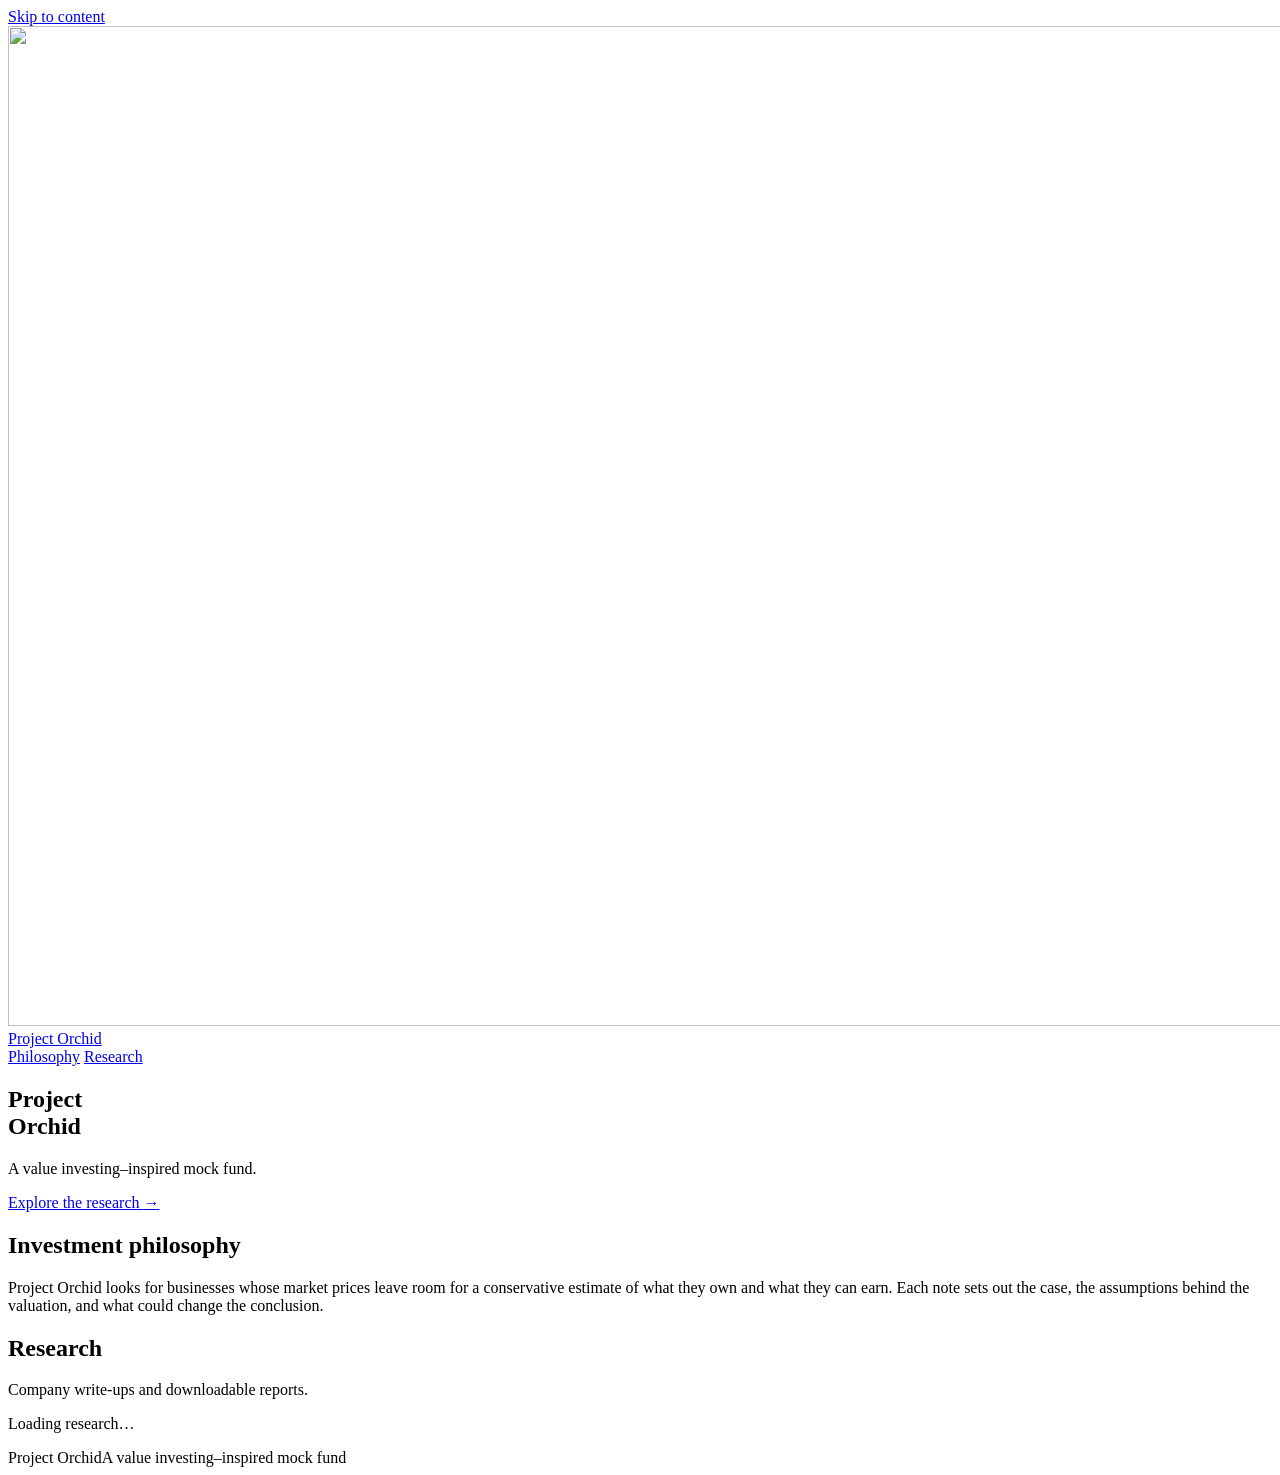
==== index.html @ 011234e9 "Add files via upload Add Project Orchid website" ====
<!doctype html>
<html lang="en">
<head>
  <meta charset="utf-8">
  <meta name="viewport" content="width=device-width, initial-scale=1">
  <meta name="description" content="Project Orchid is a value investing–inspired mock fund. Explore its philosophy and equity research.">
  <meta name="theme-color" content="#110d15">
  <title>Project Orchid</title>
  <link rel="stylesheet" href="./assets/style.css">
  <script src="./assets/site.js" defer></script>
  <script src="./assets/orchid.js" defer></script>
</head>
<body>
  <a class="skip-link" href="#main">Skip to content</a>
  <div class="home-stage">
    <div class="hero-art" aria-hidden="true">
      <img id="orchid-image" src="./assets/orchid.webp" width="1400" height="1000" alt="" fetchpriority="high">
      <canvas id="orchid-canvas" hidden></canvas>
    </div>
    <header class="site-header wrap">
      <a class="wordmark" href="./">Project Orchid</a>
      <nav aria-label="Main navigation">
        <a href="#philosophy">Philosophy</a>
        <a href="#research">Research</a>
      </nav>
    </header>
    <main id="main">
      <section class="hero wrap" aria-labelledby="hero-title">
        <div class="hero-copy">
          <h1 id="hero-title">Project<br>Orchid</h1>
          <p>A value investing–inspired mock fund.</p>
          <a class="button" href="#research">Explore the research <span aria-hidden="true">→</span></a>
        </div>
      </section>
      <section id="philosophy" class="philosophy wrap" aria-labelledby="philosophy-title">
        <h2 id="philosophy-title">Investment philosophy</h2>
        <p>Project Orchid looks for businesses whose market prices leave room for a conservative estimate of what they own and what they can earn. Each note sets out the case, the assumptions behind the valuation, and what could change the conclusion.</p>
      </section>
      <section id="research" class="research wrap" aria-labelledby="research-title">
        <h2 id="research-title">Research</h2>
        <p class="section-intro">Company write-ups and downloadable reports.</p>
        <div id="research-list" class="research-list" aria-live="polite">
          <p class="status">Loading research…</p>
        </div>
        <noscript><p>Enable JavaScript to open the research library.</p></noscript>
      </section>
    </main>
  </div>
  <footer class="site-footer wrap"><span>Project Orchid</span><span>A value investing–inspired mock fund</span></footer>
</body>
</html>
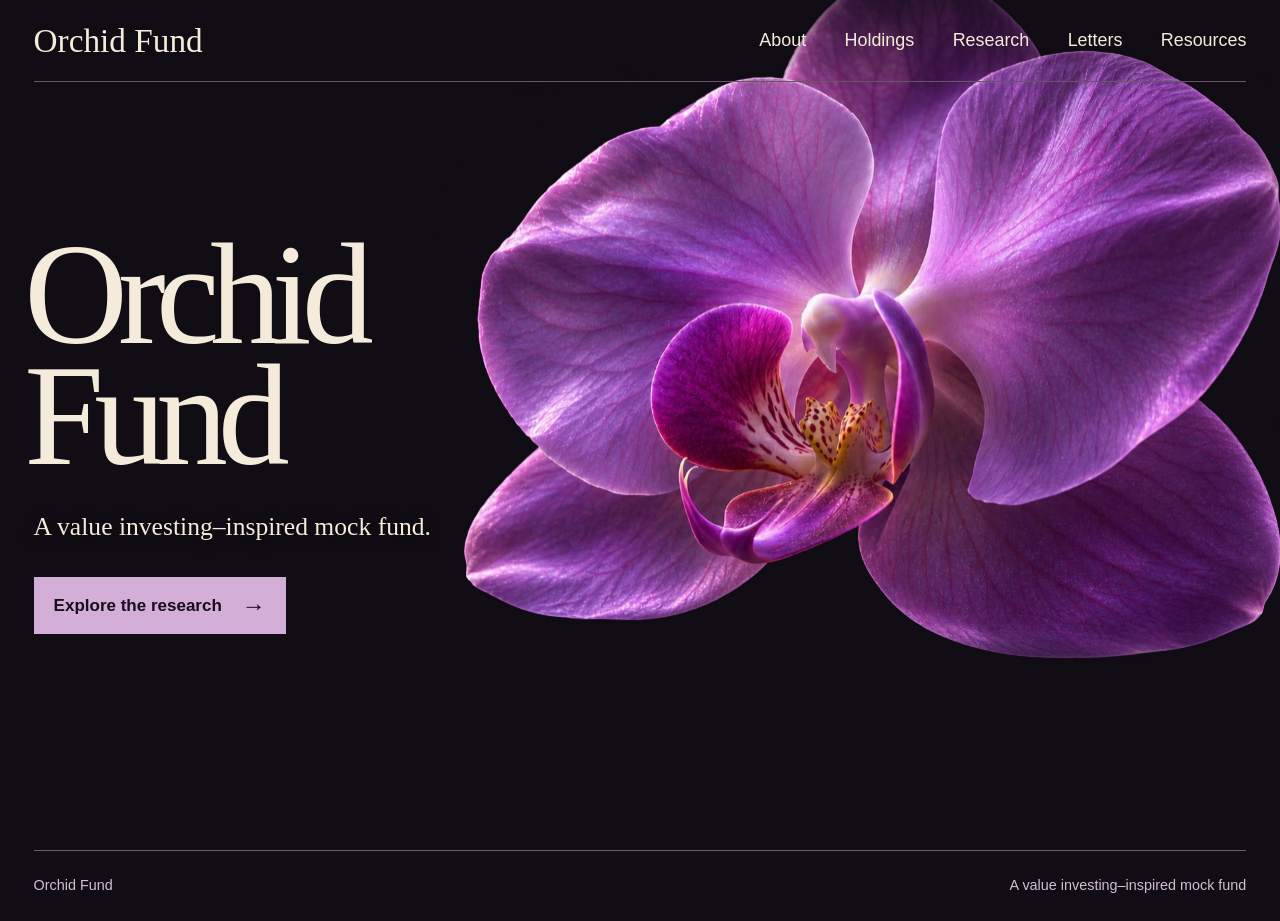
==== commit 92c9f016: "Add files via upload" ====
--- a/index.html
+++ b/index.html
@@ -3,11 +3,11 @@
 <head>
   <meta charset="utf-8">
   <meta name="viewport" content="width=device-width, initial-scale=1">
-  <meta name="description" content="Project Orchid is a value investing–inspired mock fund. Explore its philosophy and equity research.">
+  <meta name="description" content="Orchid Fund is a value investing–inspired mock fund.">
   <meta name="theme-color" content="#110d15">
-  <title>Project Orchid</title>
+  <title>Orchid Fund</title>
   <link rel="stylesheet" href="./assets/style.css">
-  <script src="./assets/site.js" defer></script>
+  <link rel="stylesheet" href="./orchid-fund.css">
   <script src="./assets/orchid.js" defer></script>
 </head>
 <body>
@@ -17,35 +17,29 @@
       <img id="orchid-image" src="./assets/orchid.webp" width="1400" height="1000" alt="" fetchpriority="high">
       <canvas id="orchid-canvas" hidden></canvas>
     </div>
-    <header class="site-header wrap">
-      <a class="wordmark" href="./">Project Orchid</a>
-      <nav aria-label="Main navigation">
-        <a href="#philosophy">Philosophy</a>
-        <a href="#research">Research</a>
-      </nav>
-    </header>
+  <header class="site-header fund-header wrap">
+    <a class="wordmark" href="./">Orchid Fund</a>
+    <nav aria-label="Main navigation">
+        <a href="./about.html">About</a>
+        <a href="./holdings.html">Holdings</a>
+        <a href="./research.html">Research</a>
+        <a href="./letters.html">Letters</a>
+        <a href="./resources.html">Resources</a>
+    </nav>
+  </header>
     <main id="main">
       <section class="hero wrap" aria-labelledby="hero-title">
         <div class="hero-copy">
-          <h1 id="hero-title">Project<br>Orchid</h1>
+          <h1 id="hero-title">Orchid<br>Fund</h1>
           <p>A value investing–inspired mock fund.</p>
-          <a class="button" href="#research">Explore the research <span aria-hidden="true">→</span></a>
+          <a class="button" href="./research.html">Explore the research <span aria-hidden="true">→</span></a>
         </div>
-      </section>
-      <section id="philosophy" class="philosophy wrap" aria-labelledby="philosophy-title">
-        <h2 id="philosophy-title">Investment philosophy</h2>
-        <p>Project Orchid looks for businesses whose market prices leave room for a conservative estimate of what they own and what they can earn. Each note sets out the case, the assumptions behind the valuation, and what could change the conclusion.</p>
-      </section>
-      <section id="research" class="research wrap" aria-labelledby="research-title">
-        <h2 id="research-title">Research</h2>
-        <p class="section-intro">Company write-ups and downloadable reports.</p>
-        <div id="research-list" class="research-list" aria-live="polite">
-          <p class="status">Loading research…</p>
-        </div>
-        <noscript><p>Enable JavaScript to open the research library.</p></noscript>
       </section>
     </main>
   </div>
-  <footer class="site-footer wrap"><span>Project Orchid</span><span>A value investing–inspired mock fund</span></footer>
+
+  <footer class="site-footer wrap">
+    <span>Orchid Fund</span><span>A value investing–inspired mock fund</span>
+  </footer>
 </body>
 </html>
--- a/assets/style.css
+++ b/assets/style.css
@@ -0,0 +1,99 @@
+:root {
+  color-scheme: dark;
+  --bg: #110d15;
+  --paper: #f5ebdb;
+  --muted: #d1bed2;
+  --lilac: #d3afd7;
+  --rule: #705c74;
+  --serif: "Instrument Serif", "Times New Roman", serif;
+  --sans: "Instrument Sans", Arial, sans-serif;
+}
+*, *::before, *::after { box-sizing: border-box; }
+html { scroll-behavior: smooth; }
+body { margin: 0; background: var(--bg); color: var(--paper); font: 17px/1.5 var(--sans); }
+body:has(.report) { display: flex; flex-direction: column; min-height: 100svh; }
+a { color: inherit; text-underline-offset: .25em; }
+a:focus-visible { outline: 2px solid #fff; outline-offset: 5px; }
+[hidden] { display: none !important; }
+.skip-link { position: fixed; z-index: 5; top: 8px; left: 12px; background: var(--paper); color: var(--bg); padding: 10px; transform: translateY(-150%); }
+.skip-link:focus { transform: none; }
+.wrap { width: min(100% - 5.25vw, 94rem); margin-inline: auto; }
+.site-header { min-height: 82px; position: relative; z-index: 1; display: flex; align-items: center; justify-content: space-between; gap: 1rem; border-bottom: 1px solid var(--rule); }
+.wordmark { font: 400 clamp(1.38rem, 2.6vw, 2.15rem)/1 var(--serif); text-decoration: none; }
+.site-header nav { display: flex; gap: clamp(1rem, 4.4vw, 4rem); }
+.site-header nav a { text-decoration: none; font-size: clamp(.88rem, 1.4vw, 1.15rem); }
+.site-header nav a:hover, .site-header nav a[aria-current] { color: var(--lilac); }
+.home-stage { position: relative; isolation: isolate; overflow: hidden; }
+.hero-art { position: absolute; z-index: -1; pointer-events: none; top: -7vw; right: -12vw; width: min(87vw, 95rem); aspect-ratio: 1.4; mask-image: linear-gradient(to right, transparent, #000 13%), linear-gradient(to top, transparent, #000 11%); mask-composite: intersect; }
+.hero-art img, .hero-art canvas { width: 100%; height: 100%; display: block; position: absolute; inset: 0; object-fit: contain; }
+.hero { min-height: clamp(35rem, 60vw, 54rem); display: grid; align-items: center; position: relative; }
+.hero-copy { max-width: 38rem; padding-block: 2rem 6rem; }
+h1, h2, h3, p { margin-top: 0; }
+h1, h2, h3 { font-family: var(--serif); font-weight: 400; }
+.hero h1 { margin: 0 0 .23em -.065em; font-size: clamp(5.4rem, 11.2vw, 11rem); letter-spacing: -.068em; line-height: .85; }
+.hero p { font: 400 clamp(1.3rem, 2vw, 2rem)/1.35 var(--serif); margin-bottom: 2rem; text-shadow: 0 2px 16px var(--bg); }
+.button { display: inline-flex; align-items: center; justify-content: space-between; gap: 1.25rem; padding: 1rem 1.25rem; background: var(--lilac); color: #170d1c; text-decoration: none; font-weight: 600; transition: background .2s; }
+.button:hover { background: #eed6ef; }
+.button span { font-size: 1.4em; line-height: 1; }
+.philosophy, .research, .site-footer { border-top: 1px solid var(--rule); }
+.philosophy { display: grid; grid-template-columns: 1fr 1fr; gap: clamp(1rem, 4vw, 4rem); padding-block: clamp(2rem, 5vw, 5rem); }
+.philosophy h2, .research h2, .report-body h2 { font-size: clamp(2.7rem, 5.2vw, 5rem); letter-spacing: -.05em; line-height: .95; margin-bottom: 1rem; }
+.philosophy p, .section-intro, .report-body p { color: var(--muted); max-width: 58ch; margin-bottom: 0; }
+.research { padding-block: clamp(2.5rem, 6vw, 6rem); }
+.section-intro { margin-bottom: 2rem; }
+.research-list { display: grid; gap: 1.5rem; grid-template-columns: repeat(auto-fit, minmax(min(100%, 22rem), 1fr)); }
+.research-card { max-width: 40rem; background: #1a131e; border: 1px solid var(--rule); }
+.research-card > a { display: block; height: 100%; text-decoration: none; }
+.research-card > a:hover h3 { text-decoration: underline; }
+.research-card img { display: block; width: 100%; aspect-ratio: 1.9; object-fit: cover; }
+.card-copy { padding: 1.5rem; }
+.card-meta, .report-meta { font-size: .88rem; color: var(--lilac); margin-bottom: .65rem; }
+.card-copy h3 { font-size: clamp(1.9rem, 3.3vw, 3rem); line-height: 1.05; margin-bottom: .7rem; }
+.card-copy p:last-child { color: var(--muted); margin-bottom: 0; }
+.report { flex: 1; padding-block: 2rem 5rem; }
+.back-link { display: inline-flex; gap: .6em; align-items: center; color: var(--lilac); text-decoration: none; margin-bottom: 1.75rem; }
+.back-link:hover { text-decoration: underline; }
+.report-hero { display: grid; grid-template-columns: 1fr; gap: clamp(1rem, 4vw, 3.5rem); align-items: start; padding-bottom: 2.5rem; }
+.report-hero:has(img) { grid-template-columns: 1fr 1fr; }
+.report h1 { font-size: clamp(3rem, 6vw, 6.5rem); line-height: .94; letter-spacing: -.053em; margin-bottom: .35em; max-width: 16ch; overflow-wrap: anywhere; }
+.report-company { font: italic clamp(1.4rem, 3.3vw, 3rem)/1.12 var(--serif); margin-bottom: .7em; }
+.report-hero img { width: 100%; aspect-ratio: 1.8; object-fit: cover; }
+.report-body { border-top: 1px solid var(--rule); padding-top: 2rem; }
+.report-body h2 { font-size: clamp(2.25rem, 3.6vw, 3.6rem); }
+.report-body p { font-size: clamp(1rem, 1.55vw, 1.25rem); margin-bottom: 1.7rem; white-space: pre-line; }
+.report-body .report-secondary { margin-left: 1.15rem; color: var(--lilac); display: inline-block; }
+.status { color: var(--muted); }
+.site-footer { display: flex; flex-wrap: wrap; gap: .4rem 1.5rem; justify-content: space-between; align-items: center; color: var(--muted); padding-block: 1.5rem; font-size: .9rem; }
+@media (max-width: 700px) {
+  .wrap { width: calc(100% - 2.5rem); }
+  .site-header { min-height: 64px; }
+  .hero { min-height: 39rem; align-items: start; }
+  .hero h1 { font-size: clamp(4.7rem, 15.8vw, 7rem); }
+  .hero-copy { padding-block: 4rem 2rem; }
+  .hero-art { width: max(36rem, 117vw); right: -13rem; top: 15rem; opacity: .82; }
+  .hero-art { mask-image: linear-gradient(to right, transparent, #000 22%), linear-gradient(to bottom, transparent, #000 20%, #000 68%, transparent); }
+  .philosophy, .report-hero:has(img) { grid-template-columns: 1fr; }
+  .report-body .report-secondary { margin: .8rem 0 0; }
+}
+@media (prefers-reduced-motion: reduce) {
+  html { scroll-behavior: auto; }
+  .button { transition: none; }
+}
+
+@keyframes orchid-drift {
+  from { transform: perspective(900px) rotateY(-7deg) rotateZ(-1.5deg) scale(.98); }
+  to { transform: perspective(900px) rotateY(8deg) rotateZ(1.5deg) scale(1.035); }
+}
+@keyframes orchid-approach {
+  to { transform: translate(2%, -3%) scale(1.17); }
+}
+@media (prefers-reduced-motion: no-preference) {
+  #orchid-image:not([hidden]) { animation: orchid-drift 8s ease-in-out infinite alternate; }
+  @supports (animation-timeline: scroll()) {
+    .hero-art:has(#orchid-image:not([hidden])) {
+      animation: orchid-approach linear both;
+      animation-timeline: scroll(root block);
+      animation-range: 0px 590px;
+    }
+  }
+}
--- a/orchid-fund.css
+++ b/orchid-fund.css
@@ -0,0 +1,41 @@
+body.inner-page { display: flex; flex-direction: column; min-height: 100svh; }
+.inner-page .fund-page { flex: 1; }
+.fund-header nav { gap: clamp(1rem, 3vw, 3.1rem); }
+.fund-header nav a[aria-current="page"] { text-decoration: underline; text-underline-offset: .48rem; }
+.home-stage .fund-header { border-color: var(--rule); }
+.fund-page { padding: clamp(2.8rem, 7vw, 7.2rem) 0 clamp(3rem, 8vw, 8rem); max-width: 76rem; }
+.page-intro { margin-bottom: clamp(1.75rem, 4vw, 4rem); }
+.page-intro h1 { font: 400 clamp(4rem, 9vw, 8.25rem)/.9 var(--serif); letter-spacing: -.065em; margin: 0 0 .2em -.04em; }
+.page-intro p, .editorial-row p, .resource-list p { color: var(--muted); }
+.page-intro p { max-width: 60ch; margin: 0; }
+.editorial-row { display: grid; grid-template-columns: minmax(10.5rem, .65fr) minmax(0, 1.55fr); gap: clamp(1rem, 4.5vw, 4.5rem); border-top: 1px solid var(--rule); padding-block: clamp(1.45rem, 3.5vw, 3.4rem); }
+.editorial-row h2 { font-size: clamp(2rem, 3.5vw, 3.5rem); line-height: 1; letter-spacing: -.045em; margin: 0 0 .32em; }
+.editorial-row p { max-width: 64ch; margin-bottom: 1rem; }
+.editorial-row p:last-child { margin-bottom: 0; }
+.letter-entry .letter-date { color: var(--lilac); margin-top: .35rem; }
+.letter-actions { display: flex; align-items: center; flex-wrap: wrap; gap: .8rem 1.2rem; margin-top: 1.5rem; }
+.letter-actions .detail-link { color: var(--lilac); }
+.empty-state, #research-list > .status { border-top: 1px solid var(--rule); color: var(--muted); padding-block: 1.4rem; margin: 0; }
+.resource-list { list-style: none; padding: 0; margin: 0; }
+.resource-list li { padding-block: clamp(1.1rem, 2.5vw, 2rem); border-top: 1px solid var(--rule); }
+.resource-list a { font: 400 clamp(1.55rem, 2.7vw, 2.6rem)/1.15 var(--serif); text-decoration: none; }
+.resource-list a:hover { text-decoration: underline; }
+.resource-list a span { font-size: .68em; color: var(--lilac); }
+.resource-list p { margin: .55rem 0 0; }
+.visually-hidden { position: absolute; width: 1px; height: 1px; padding: 0; overflow: hidden; clip-path: inset(50%); white-space: nowrap; }
+@media (max-width: 700px) {
+  .fund-header { display: flex; flex-direction: column; align-items: flex-start; gap: .9rem; justify-content: center; padding-block: 1.1rem; }
+  .fund-header nav { align-items: center; gap: .5rem clamp(.55rem, 2.6vw, 1.3rem); flex-wrap: wrap; }
+  .fund-header nav a { font-size: .88rem; }
+  .editorial-row { grid-template-columns: 1fr; gap: .5rem; }
+  .letter-entry .letter-date { margin-bottom: .3rem; }
+}
+.home-stage .fund-header::before {
+  content: "";
+  position: absolute;
+  inset: 0 -3vw auto;
+  height: 115%;
+  z-index: -1;
+  background: linear-gradient(to bottom, #110d15b0, transparent);
+  pointer-events: none;
+}
